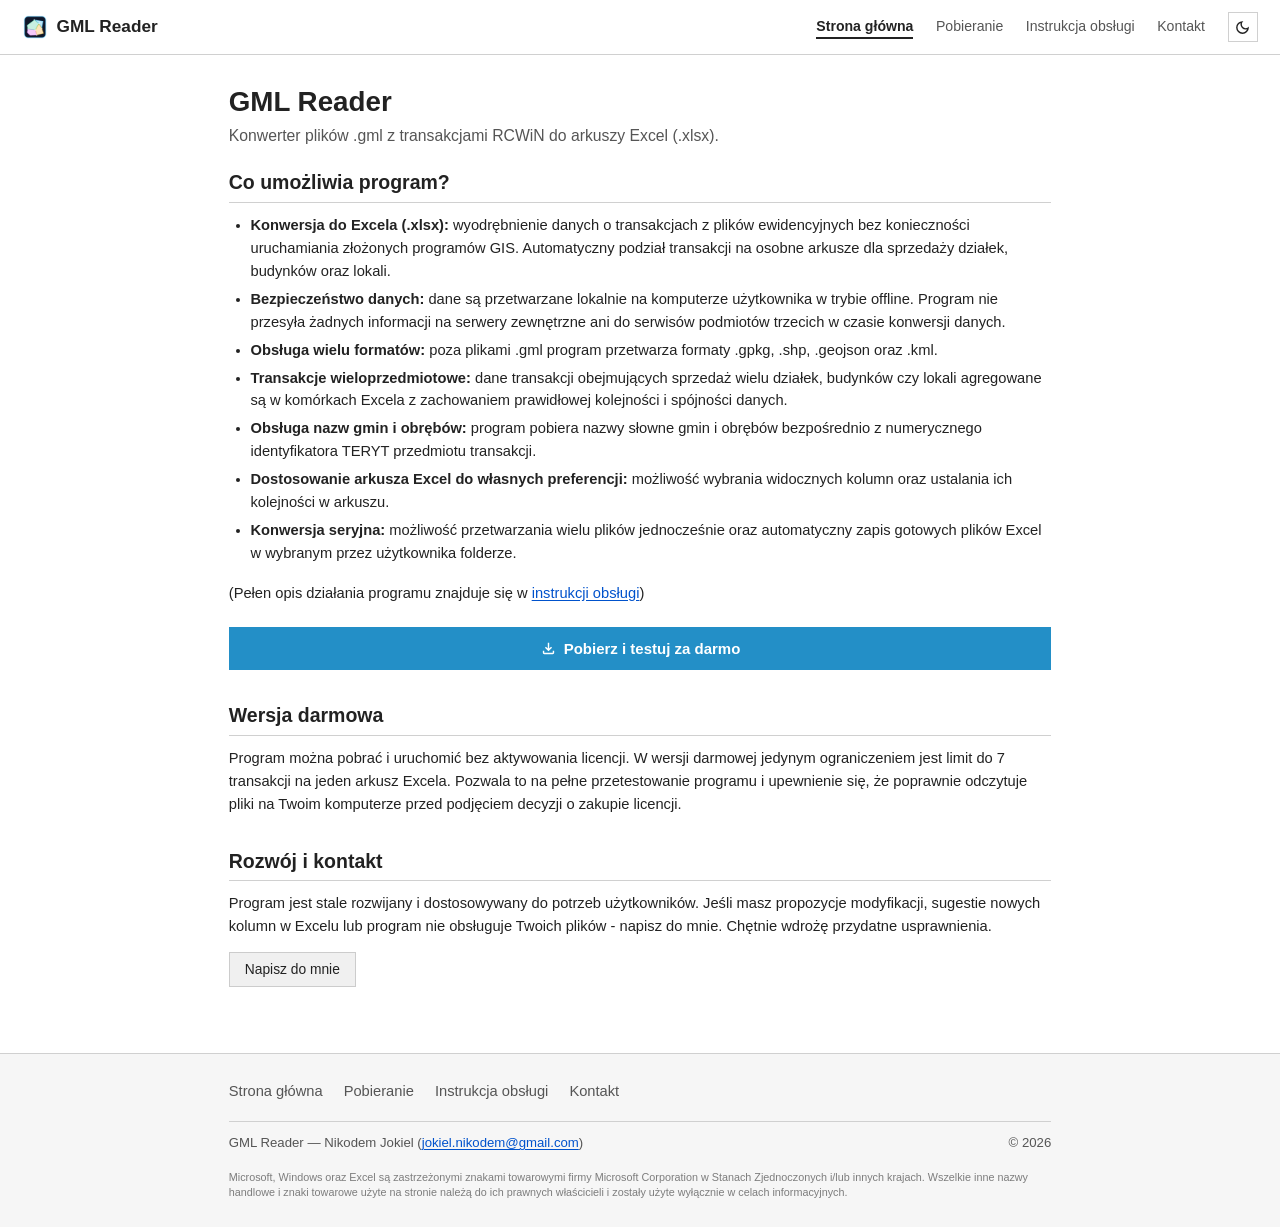
==== index.html @ 62259ad4 "added main website content" ====
<!DOCTYPE html>
<html lang="pl">
<head>
  <meta charset="UTF-8">
  <meta name="viewport" content="width=device-width, initial-scale=1.0">
  <title>GML Reader — Konwerter transakcji RCWiN do Excela</title>
  <meta name="description" content="Konwerter plików .gml z transakcjami RCWiN do arkuszy Excel (.xlsx).">
  <meta name="robots" content="index, follow">
  <link rel="canonical" href="https://gml-reader.pages.dev/">
  <link rel="icon" type="image/png" href="assets/icon.png">
  <link rel="stylesheet" href="css/style.css">
</head>
<body>
  <header class="site-header">
    <div class="header-inner">
      <a href="index.html" class="brand">
        <img src="assets/icon.png" alt="" class="brand-icon" width="24" height="24">
        <span>GML Reader</span>
      </a>
      <ul class="nav-links" id="nav-links">
        <li><a href="index.html" class="nav-link active">Strona główna</a></li> <li><a href="download.html" class="nav-link">Pobieranie</a></li> <li><a href="user-manual.html" class="nav-link">Instrukcja obsługi</a></li> <li><a href="contact.html" class="nav-link">Kontakt</a></li>
        <li><button class="theme-btn" id="theme-toggle" aria-label="Zmień motyw" title="Zmień motyw"></button></li>
      </ul>
      <button class="mobile-toggle" id="mobile-toggle" aria-label="Menu nawigacji" title="Menu">
        <svg viewBox="0 0 24 24" fill="currentColor"><path d="M3,18V16H21v2H3Zm0-5V11H21v2H3ZM3,8V6H21V8H3Z"/></svg>
      </button>
    </div>
  </header>

  <main>
    <div class="container">
      <div class="page-header">
        <h1 class="page-title">GML Reader</h1>
        <p class="page-lead">Konwerter plików .gml z transakcjami RCWiN do arkuszy Excel (.xlsx).</p>
      </div>

      <h2>Co umożliwia program?</h2>
      <ul>
        <li><strong>Konwersja do Excela (.xlsx):</strong> wyodrębnienie danych o transakcjach z plików ewidencyjnych bez konieczności uruchamiania złożonych programów GIS. Automatyczny podział transakcji na osobne arkusze dla sprzedaży działek, budynków oraz lokali.</li>
        <li><strong>Bezpieczeństwo danych:</strong> dane są przetwarzane lokalnie na komputerze użytkownika w trybie offline. Program nie przesyła żadnych informacji na serwery zewnętrzne ani do serwisów podmiotów trzecich w czasie konwersji danych.</li>
        <li><strong>Obsługa wielu formatów:</strong> poza plikami .gml program przetwarza formaty .gpkg, .shp, .geojson oraz .kml.</li>
        <li><strong>Transakcje wieloprzedmiotowe:</strong> dane transakcji obejmujących sprzedaż wielu działek, budynków czy lokali agregowane są w komórkach Excela z zachowaniem prawidłowej kolejności i spójności danych.</li>
        <li><strong>Obsługa nazw gmin i obrębów:</strong> program pobiera nazwy słowne gmin i obrębów bezpośrednio z numerycznego identyfikatora TERYT przedmiotu transakcji.</li>
        <li><strong>Dostosowanie arkusza Excel do własnych preferencji:</strong> możliwość wybrania widocznych kolumn oraz ustalania ich kolejności w arkuszu.</li>
        <li><strong>Konwersja seryjna:</strong> możliwość przetwarzania wielu plików jednocześnie oraz automatyczny zapis gotowych plików Excel w wybranym przez użytkownika folderze.</li>
      </ul>
      <p>(Pełen opis działania programu znajduje się w <a href="user-manual.html">instrukcji obsługi</a>)</p>

      <div class="btn-full-container">
        <a href="download.html" class="btn btn-primary btn-fullwidth btn-lg">
          <svg viewBox="0 0 24 24" fill="currentColor"><path d="M12,16L7,11L8.4,9.55l2.6,2.6V4h2v8.15l2.6-2.6L17,11l-5,5ZM6,20q-0.82,0-1.41-0.59T4,18V15H6v3H18V15h2v3q0,0.82-0.59,1.41T18,20H6Z"/></svg>
          <span>Pobierz i testuj za darmo</span>
        </a>
      </div>

      <h2>Wersja darmowa</h2>
      <p>Program można pobrać i uruchomić bez aktywowania licencji. W wersji darmowej jedynym ograniczeniem jest limit do 7 transakcji na jeden arkusz Excela. Pozwala to na pełne przetestowanie programu i upewnienie się, że poprawnie odczytuje pliki na Twoim komputerze przed podjęciem decyzji o zakupie licencji.</p>

      <h2>Rozwój i kontakt</h2>
      <p>Program jest stale rozwijany i dostosowywany do potrzeb użytkowników. Jeśli masz propozycje modyfikacji, sugestie nowych kolumn w Excelu lub program nie obsługuje Twoich plików - napisz do mnie. Chętnie wdrożę przydatne usprawnienia.</p>

      <div class="btn-left btn-contact-action">
        <a href="contact.html" class="btn">Napisz do mnie</a>
      </div>
    </div>
  </main>

  <footer class="site-footer">
    <div class="container footer-inner">
      <ul class="footer-nav">
        <li><a href="index.html">Strona główna</a></li>
        <li><a href="download.html">Pobieranie</a></li>
        <li><a href="user-manual.html">Instrukcja obsługi</a></li>
        <li><a href="contact.html">Kontakt</a></li>
      </ul>
      <div class="footer-info">
        <div>GML Reader — Nikodem Jokiel (<a href="mailto:jokiel.nikodem@gmail.com">jokiel.nikodem@gmail.com</a>)</div>
        <div>© 2026</div>
      </div>
      <div class="footer-trademark">Microsoft, Windows oraz Excel są zastrzeżonymi znakami towarowymi firmy Microsoft Corporation w Stanach Zjednoczonych i/lub innych krajach. Wszelkie inne nazwy handlowe i znaki towarowe użyte na stronie należą do ich prawnych właścicieli i zostały użyte wyłącznie w celach informacyjnych.</div>
    </div>
  </footer>
  <script src="js/main.js"></script>
</body>
</html>
---- css/style.css ----
/* GML Reader — Arkusz stylów */

:root {
  /* Motyw jasny */
  --bg: #ffffff;
  --bg-subtle: #f6f6f6;
  --border: #d0d0d0;
  --border-strong: #999999;
  --text: #222222;
  --text-muted: #555555;
  --link: #0052cc;
  --link-hover: #003380;
  --btn-bg: #f0f0f0;
  --btn-hover: #e4e4e4;
  --btn-border: #cccccc;
  --btn-text: #222222;
  --btn-primary-bg: #238fc7;
  --btn-primary-text: #ffffff;
  --btn-primary-hover: #1b7ba9;
  /* Badge new — fioletowy */
  --badge-bg: #f8eafa;
  --badge-text: #7b2783;
  --badge-border: #dc74ec;
  --table-border: #d0d0d0;
  --table-stripe: #fafafa;
  /* Stonowane ramki uwag (mniej nasycone) */
  --panel-smart-bg: #fdfaf2;
  --panel-smart-border: #dfcf9e;
  --panel-smart-title: #735919;
  --panel-free-bg: #f4f8fb;
  --panel-free-border: #b8d4e7;
  --panel-free-title: #276488;
  --highlight-border: #222222;
}

[data-theme="dark"] {
  /* Motyw ciemny — bazowany na próbkach użytkownika */
  --bg: #181818;
  --bg-subtle: #1f1f1f;
  --border: #2e2e2e;
  --border-strong: #444444;
  --text: #e0e0e0;
  --text-muted: #888888;
  --link: #66aaff;
  --link-hover: #99ccff;
  --btn-bg: #222222;
  --btn-hover: #2a2a2a;
  --btn-border: #383838;
  --btn-text: #e0e0e0;
  --btn-primary-bg: #238fc7;
  --btn-primary-text: #ffffff;
  --btn-primary-hover: #2ca4e2;
  /* Badge new — fioletowy */
  --badge-bg: #351a37;
  --badge-text: #f0a8f8;
  --badge-border: #6d3370;
  --table-border: #2e2e2e;
  --table-stripe: #1c1c1c;
  /* Stonowane ramki uwag w dark mode */
  --panel-smart-bg: #221e17;
  --panel-smart-border: #4d422a;
  --panel-smart-title: #d4b05a;
  --panel-free-bg: #182229;
  --panel-free-border: #2d4150;
  --panel-free-title: #61a9d4;
  --highlight-border: #e0e0e0;
}

/* Wymóg: Zero zaokrągleń krawędzi */
*,
*::before,
*::after {
  box-sizing: border-box;
  border-radius: 0 !important;
  margin: 0;
  padding: 0;
}

/* Powrót do pierwotnej wielkości czcionki bazowej */
html {
  font-size: 15px;
  scroll-behavior: smooth;
}

body {
  background-color: var(--bg);
  color: var(--text);
  font-family: -apple-system, BlinkMacSystemFont, "Segoe UI", Roboto, "Helvetica Neue", Arial, sans-serif;
  line-height: 1.55;
  min-height: 100vh;
  display: flex;
  flex-direction: column;
}

/* Header — rozciągnięty na całą szerokość ekranu */
.site-header {
  width: 100%;
  background-color: var(--bg);
  border-bottom: 1px solid var(--border);
  position: sticky;
  top: 0;
  z-index: 1000;
}

.header-inner {
  display: flex;
  align-items: center;
  justify-content: space-between;
  height: 54px;
  padding: 0 1.5rem;
  width: 100%;
}

.brand {
  display: inline-flex;
  align-items: center;
  gap: 10px;
  text-decoration: none;
  color: var(--text);
  font-weight: 700;
  font-size: 1.15rem;
  line-height: 1;
}

.brand-icon {
  width: 24px;
  height: 24px;
  display: block;
}

/* Nawigacja — perfekcyjnie wyśrodkowana w pionie na wysokości logo */
.nav-links {
  display: inline-flex;
  align-items: center;
  list-style: none;
  gap: 1.5rem;
  margin: 0;
  padding: 0;
}

.nav-links li {
  display: inline-flex;
  align-items: center;
  margin: 0;
  padding: 0;
}

.nav-link {
  color: var(--text-muted);
  text-decoration: none;
  font-size: 0.94rem;
  line-height: 1;
  padding: 4px 0;
  border-bottom: 2px solid transparent;
  display: inline-flex;
  align-items: center;
  transition: color 0.15s ease, border-color 0.15s ease;
}

.nav-link:hover {
  color: var(--text);
}

.nav-link.active {
  color: var(--text);
  font-weight: 600;
  border-bottom: 2px solid var(--text);
}

/* Przycisk motywu z ikoną SVG */
.theme-btn {
  background: transparent;
  border: 1px solid var(--border);
  color: var(--text);
  width: 30px;
  height: 30px;
  display: inline-flex;
  align-items: center;
  justify-content: center;
  cursor: pointer;
  padding: 0;
  line-height: 0;
}

.theme-btn:hover {
  background: var(--btn-hover);
}

.theme-btn svg {
  width: 17px;
  height: 17px;
}

/* Hamburger mobile */
.mobile-toggle {
  display: none;
  background: transparent;
  border: 1px solid var(--border);
  color: var(--text);
  width: 32px;
  height: 32px;
  padding: 0;
  cursor: pointer;
  align-items: center;
  justify-content: center;
  line-height: 0;
}

.mobile-toggle:hover {
  background: var(--btn-hover);
}

/* Kontenery treści */
.container {
  width: 100%;
  max-width: 860px;
  margin: 0 auto;
  padding: 0 1.25rem;
}

main {
  flex: 1;
  padding: 2rem 0 3rem;
}

.page-header {
  margin-bottom: 0.25rem;
  padding-bottom: 0.75rem;
}

.page-title {
  font-size: 1.85rem;
  font-weight: 700;
  margin-bottom: 0.35rem;
  color: var(--text);
  line-height: 1.25;
}

.page-lead {
  font-size: 1.05rem;
  color: var(--text-muted);
  line-height: 1.45;
  margin-bottom: 0;
}

.page-header+h2,
.page-header~h2:first-of-type {
  margin-top: 0.55rem;
}

h2 {
  font-size: 1.3rem;
  font-weight: 700;
  margin-top: 2rem;
  margin-bottom: 0.75rem;
  color: var(--text);
  border-bottom: 1px solid var(--border);
  padding-bottom: 0.3rem;
}

h3 {
  font-size: 1.05rem;
  font-weight: 600;
  margin-top: 1.4rem;
  margin-bottom: 0.45rem;
  color: var(--text);
}

/* Kotwice - offset 80px */
[id] {
  scroll-margin-top: 80px;
}

p {
  font-size: 0.98rem;
  margin-bottom: 0.9rem;
}

ul,
ol {
  font-size: 0.98rem;
  margin-bottom: 1.15rem;
  padding-left: 1.45rem;
}

li {
  margin-bottom: 0.35rem;
}

a {
  color: var(--link);
  text-decoration: underline;
  text-underline-offset: 2px;
}

a:hover {
  color: var(--link-hover);
}

code {
  font-family: Consolas, "Courier New", monospace;
  font-size: 0.9em;
  background-color: var(--bg-subtle);
  border: 1px solid var(--border);
  padding: 1px 4px;
}

/* Nazwy kolumn w sekcji 4 — lekko większe i pogrubione */
code.col-name {
  font-size: 0.98em;
  font-weight: 700;
  padding: 2px 6px;
  background-color: var(--bg-subtle);
  border: 1px solid var(--border);
  display: inline-block;
  margin-bottom: 3px;
}

/* Przyciski */
.btn-group {
  display: flex;
  flex-wrap: wrap;
  gap: 0.65rem;
  margin: 1.4rem 0;
}

.btn-left {
  display: flex;
  justify-content: flex-start;
  margin: 1.25rem 0;
}

.btn-contact-action {
  margin-top: 0.6rem;
  margin-bottom: 1.4rem;
}

.btn {
  display: inline-flex;
  align-items: center;
  justify-content: center;
  gap: 7px;
  padding: 7px 15px;
  font-size: 0.92rem;
  font-family: inherit;
  text-decoration: none !important;
  cursor: pointer;
  border: 1px solid var(--btn-border);
  background-color: var(--btn-bg);
  color: var(--btn-text) !important;
  font-weight: 500;
  line-height: 1.4;
}

.btn:hover {
  background-color: var(--btn-hover);
}

/* Przycisk pobierania — niebieski #238fc7 w obu motywach */
.btn-primary {
  background-color: var(--btn-primary-bg);
  color: var(--btn-primary-text) !important;
  border-color: var(--btn-primary-bg);
  font-weight: 600;
}

.btn-primary:hover {
  background-color: var(--btn-primary-hover);
  border-color: var(--btn-primary-hover);
}

.btn-lg {
  padding: 10px 20px;
  font-size: 1rem;
}

/* Przycisk na całą szerokość treści */
.btn-fullwidth {
  width: 100%;
  display: flex;
  justify-content: center;
  text-align: center;
}

.btn-full-container {
  margin: 1.5rem 0;
}

.btn svg {
  width: 17px;
  height: 17px;
  display: inline-block;
  vertical-align: middle;
}

/* Tabelka wersji */
.version-table {
  width: 100%;
  border-collapse: collapse;
  margin: 1.35rem 0;
  font-size: 0.94rem;
}

.version-table th,
.version-table td {
  border: 1px solid var(--table-border);
  padding: 9px 12px;
  text-align: left;
  vertical-align: middle;
}

.version-table th {
  background-color: var(--bg-subtle);
  font-weight: 600;
}

.version-table tr:nth-child(even) td {
  background-color: var(--table-stripe);
}

/* Badge NEW — fioletowy, uniesiony wyżej */
.badge-new {
  display: inline-block;
  background-color: var(--badge-bg);
  color: var(--badge-text);
  border: 1px solid var(--badge-border);
  font-size: 0.68rem;
  font-weight: 600;
  text-transform: uppercase;
  padding: 1px 5px;
  margin-left: 6px;
  position: relative;
  top: -3px;
  line-height: 1.2;
}

/* Stonowane ramki uwag na stronie pobierania (równe obramowanie ze wszystkich stron) */
.panel-warn {
  border: 1px solid var(--panel-smart-border);
  background-color: var(--panel-smart-bg);
  padding: 1.1rem 1.3rem;
  margin: 1.35rem 0;
}

.panel-warn-title {
  font-weight: 700;
  font-size: 1rem;
  color: var(--panel-smart-title);
  margin-bottom: 0.45rem;
  display: block;
}

.panel-info {
  border: 1px solid var(--panel-free-border);
  background-color: var(--panel-free-bg);
  padding: 1.1rem 1.3rem;
  margin: 1.35rem 0;
}

.panel-info-title {
  font-weight: 700;
  font-size: 1rem;
  color: var(--panel-free-title);
  margin-bottom: 0.45rem;
  display: block;
}

/* Screenshoty */
.screenshot-box {
  margin: 1.25rem 0;
  border: 1px solid var(--border);
  background-color: var(--bg-subtle);
  line-height: 0;
  overflow: hidden;
}

.screenshot-img {
  width: 100%;
  height: auto;
  display: block;
}

.light-only {
  display: block;
}

.dark-only {
  display: none;
}

[data-theme="dark"] .light-only {
  display: none;
}

[data-theme="dark"] .dark-only {
  display: block;
}

/* Separator po tabelce w sekcji 4 */
.section-separator {
  border: 0;
  border-top: 1px solid var(--border);
  margin: 1.75rem 0 1.5rem;
}

/* Większe odstępy w sekcji 4 opisów kolumn */
.column-desc-block {
  margin-bottom: 1.75rem;
  padding-bottom: 1.25rem;
  border-bottom: 1px solid var(--border);
}

.column-desc-block:last-child {
  border-bottom: none;
  margin-bottom: 0.8rem;
}

.manual-highlight {
  border-left: 3px solid var(--highlight-border);
  padding-left: 11px;
  margin: 0.65rem 0;
  font-size: 0.96rem;
}

/* Spis treści instrukcji (układ z lewą kolumną) */
.manual-layout {
  display: flex;
  gap: 2.5rem;
  align-items: flex-start;
  max-width: 1140px;
  margin: 0 auto;
  padding: 0 1.5rem;
}

.manual-sidebar {
  width: 280px;
  flex-shrink: 0;
  position: sticky;
  top: 76px;
  max-height: calc(100vh - 90px);
  overflow-y: auto;
  padding-right: 0.5rem;
}

.toc-sticky {
  border: 1px solid var(--border);
  background-color: var(--bg-subtle);
  padding: 1rem 1.15rem;
  font-size: 0.92rem;
}

.toc-title {
  font-weight: 700;
  margin-bottom: 0.65rem;
  padding-bottom: 0.4rem;
  border-bottom: 1px solid var(--border);
  font-size: 1rem;
}

.toc-list {
  list-style: none;
  padding-left: 0;
  margin-bottom: 0;
}

.toc-list li {
  margin-bottom: 0.45rem;
}

.toc-list a {
  color: var(--text-muted);
  text-decoration: none;
  display: block;
  padding: 2px 0;
  transition: color 0.15s ease, font-weight 0.15s ease;
}

.toc-list a:hover {
  color: var(--text);
  text-decoration: underline;
}

.toc-list a.active {
  color: var(--text);
  font-weight: 700;
  border-left: 2px solid var(--text);
  padding-left: 7px;
}

.toc-sublist {
  list-style: none;
  padding-left: 0.95rem;
  margin-top: 0.3rem;
  font-size: 0.88rem;
}

.toc-sublist li {
  margin-bottom: 0.25rem;
}

.manual-content {
  flex: 1;
  min-width: 0;
}

.manual-content section {
  margin-bottom: 2.5rem;
}

/* Sekcja kontaktu */
.contact-box {
  border: 1px solid var(--border);
  background-color: var(--bg-subtle);
  padding: 1.3rem;
  margin: 1.35rem 0;
}

.contact-row {
  display: flex;
  align-items: center;
  flex-wrap: wrap;
  gap: 0.8rem;
  margin-top: 0.75rem;
}

.email-text {
  font-family: Consolas, monospace;
  font-size: 1rem;
  font-weight: 600;
  padding: 5px 9px;
  border: 1px solid var(--border);
  background: var(--bg);
}

.copy-msg {
  font-size: 0.86rem;
  color: var(--text-muted);
  display: none;
}

.copy-msg.visible {
  display: inline;
}

/* Stopka z Trademark Disclaimer */
.site-footer {
  border-top: 1px solid var(--border);
  padding: 1.75rem 0;
  margin-top: auto;
  font-size: 0.88rem;
  color: var(--text-muted);
  background-color: var(--bg-subtle);
  width: 100%;
}

.footer-inner {
  display: flex;
  flex-direction: column;
  gap: 0.85rem;
}

.footer-nav {
  display: flex;
  flex-wrap: wrap;
  gap: 1.4rem;
  list-style: none;
  padding: 0;
  margin: 0;
}

.footer-nav a {
  color: var(--text-muted);
  text-decoration: none;
}

.footer-nav a:hover {
  color: var(--text);
  text-decoration: underline;
}

.footer-info {
  display: flex;
  justify-content: space-between;
  flex-wrap: wrap;
  gap: 0.75rem;
  padding-top: 0.75rem;
  border-top: 1px solid var(--border);
}

.footer-trademark {
  font-size: 0.72rem;
  color: var(--text-muted);
  opacity: 0.75;
  line-height: 1.4;
  margin-top: 0.25rem;
}

/* Responsywność */
@media (max-width: 860px) {
  .manual-layout {
    display: block;
    max-width: 860px;
    padding: 0 1.25rem;
  }

  .manual-sidebar {
    width: 100%;
    position: static;
    margin-bottom: 2rem;
    max-height: none;
  }
}

@media (max-width: 768px) {
  .mobile-toggle {
    display: inline-flex;
  }

  .nav-links {
    display: none;
    position: absolute;
    top: 100%;
    left: 0;
    width: 100%;
    background-color: var(--bg);
    border-bottom: 1px solid var(--border);
    flex-direction: column;
    align-items: flex-start;
    padding: 1rem 1.5rem;
    gap: 0.85rem;
    height: auto;
    box-shadow: 0 4px 12px rgba(0, 0, 0, 0.25);
    z-index: 999;
  }

  .nav-links.show {
    display: flex;
  }

  .nav-link {
    width: 100%;
    padding: 7px 0;
  }

  .btn-group {
    flex-direction: column;
  }

  .btn {
    width: 100%;
    text-align: center;
  }
}

/* Wydruk */
@media print {

  .site-header,
  .site-footer,
  .btn,
  .theme-btn,
  .mobile-toggle,
  .btn-group,
  .manual-sidebar {
    display: none !important;
  }

  body {
    background: #ffffff !important;
    color: #000000 !important;
    font-size: 11pt;
  }

  .manual-layout,
  .container {
    max-width: 100% !important;
    padding: 0 !important;
  }

  a {
    color: #000000 !important;
    text-decoration: underline;
  }
}
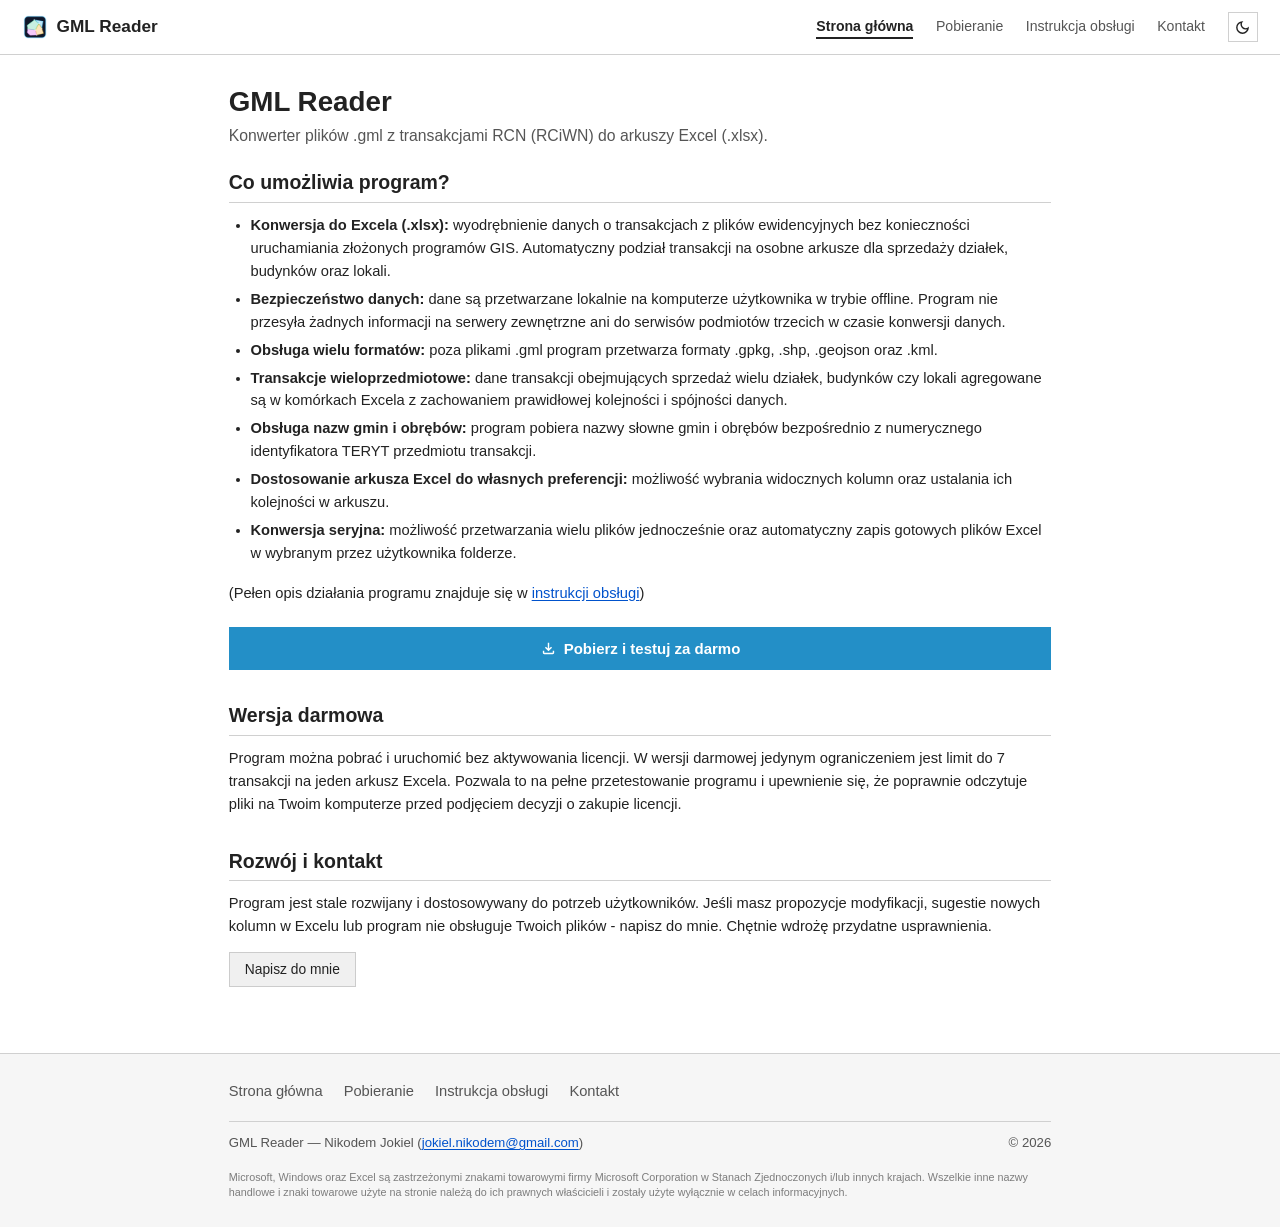
==== commit bf7e5ac1: "fixed typos" ====
--- a/index.html
+++ b/index.html
@@ -1,15 +1,17 @@
 <!DOCTYPE html>
 <html lang="pl">
+
 <head>
   <meta charset="UTF-8">
   <meta name="viewport" content="width=device-width, initial-scale=1.0">
-  <title>GML Reader — Konwerter transakcji RCWiN do Excela</title>
-  <meta name="description" content="Konwerter plików .gml z transakcjami RCWiN do arkuszy Excel (.xlsx).">
+  <title>GML Reader — Konwerter transakcji RCN do Excela</title>
+  <meta name="description" content="Konwerter plików .gml z transakcjami RCN (RCiWN) do arkuszy Excel (.xlsx).">
   <meta name="robots" content="index, follow">
   <link rel="canonical" href="https://gml-reader.pages.dev/">
   <link rel="icon" type="image/png" href="assets/icon.png">
   <link rel="stylesheet" href="css/style.css">
 </head>
+
 <body>
   <header class="site-header">
     <div class="header-inner">
@@ -18,11 +20,16 @@
         <span>GML Reader</span>
       </a>
       <ul class="nav-links" id="nav-links">
-        <li><a href="index.html" class="nav-link active">Strona główna</a></li> <li><a href="download.html" class="nav-link">Pobieranie</a></li> <li><a href="user-manual.html" class="nav-link">Instrukcja obsługi</a></li> <li><a href="contact.html" class="nav-link">Kontakt</a></li>
+        <li><a href="index.html" class="nav-link active">Strona główna</a></li>
+        <li><a href="download.html" class="nav-link">Pobieranie</a></li>
+        <li><a href="user-manual.html" class="nav-link">Instrukcja obsługi</a></li>
+        <li><a href="contact.html" class="nav-link">Kontakt</a></li>
         <li><button class="theme-btn" id="theme-toggle" aria-label="Zmień motyw" title="Zmień motyw"></button></li>
       </ul>
       <button class="mobile-toggle" id="mobile-toggle" aria-label="Menu nawigacji" title="Menu">
-        <svg viewBox="0 0 24 24" fill="currentColor"><path d="M3,18V16H21v2H3Zm0-5V11H21v2H3ZM3,8V6H21V8H3Z"/></svg>
+        <svg viewBox="0 0 24 24" fill="currentColor">
+          <path d="M3,18V16H21v2H3Zm0-5V11H21v2H3ZM3,8V6H21V8H3Z" />
+        </svg>
       </button>
     </div>
   </header>
@@ -31,33 +38,49 @@
     <div class="container">
       <div class="page-header">
         <h1 class="page-title">GML Reader</h1>
-        <p class="page-lead">Konwerter plików .gml z transakcjami RCWiN do arkuszy Excel (.xlsx).</p>
+        <p class="page-lead">Konwerter plików .gml z transakcjami RCN (RCiWN) do arkuszy Excel (.xlsx).</p>
       </div>
 
       <h2>Co umożliwia program?</h2>
       <ul>
-        <li><strong>Konwersja do Excela (.xlsx):</strong> wyodrębnienie danych o transakcjach z plików ewidencyjnych bez konieczności uruchamiania złożonych programów GIS. Automatyczny podział transakcji na osobne arkusze dla sprzedaży działek, budynków oraz lokali.</li>
-        <li><strong>Bezpieczeństwo danych:</strong> dane są przetwarzane lokalnie na komputerze użytkownika w trybie offline. Program nie przesyła żadnych informacji na serwery zewnętrzne ani do serwisów podmiotów trzecich w czasie konwersji danych.</li>
-        <li><strong>Obsługa wielu formatów:</strong> poza plikami .gml program przetwarza formaty .gpkg, .shp, .geojson oraz .kml.</li>
-        <li><strong>Transakcje wieloprzedmiotowe:</strong> dane transakcji obejmujących sprzedaż wielu działek, budynków czy lokali agregowane są w komórkach Excela z zachowaniem prawidłowej kolejności i spójności danych.</li>
-        <li><strong>Obsługa nazw gmin i obrębów:</strong> program pobiera nazwy słowne gmin i obrębów bezpośrednio z numerycznego identyfikatora TERYT przedmiotu transakcji.</li>
-        <li><strong>Dostosowanie arkusza Excel do własnych preferencji:</strong> możliwość wybrania widocznych kolumn oraz ustalania ich kolejności w arkuszu.</li>
-        <li><strong>Konwersja seryjna:</strong> możliwość przetwarzania wielu plików jednocześnie oraz automatyczny zapis gotowych plików Excel w wybranym przez użytkownika folderze.</li>
+        <li><strong>Konwersja do Excela (.xlsx):</strong> wyodrębnienie danych o transakcjach z plików ewidencyjnych bez
+          konieczności uruchamiania złożonych programów GIS. Automatyczny podział transakcji na osobne arkusze dla
+          sprzedaży działek, budynków oraz lokali.</li>
+        <li><strong>Bezpieczeństwo danych:</strong> dane są przetwarzane lokalnie na komputerze użytkownika w trybie
+          offline. Program nie przesyła żadnych informacji na serwery zewnętrzne ani do serwisów podmiotów trzecich w
+          czasie konwersji danych.</li>
+        <li><strong>Obsługa wielu formatów:</strong> poza plikami .gml program przetwarza formaty .gpkg, .shp, .geojson
+          oraz .kml.</li>
+        <li><strong>Transakcje wieloprzedmiotowe:</strong> dane transakcji obejmujących sprzedaż wielu działek, budynków
+          czy lokali agregowane są w komórkach Excela z zachowaniem prawidłowej kolejności i spójności danych.</li>
+        <li><strong>Obsługa nazw gmin i obrębów:</strong> program pobiera nazwy słowne gmin i obrębów bezpośrednio z
+          numerycznego identyfikatora TERYT przedmiotu transakcji.</li>
+        <li><strong>Dostosowanie arkusza Excel do własnych preferencji:</strong> możliwość wybrania widocznych kolumn
+          oraz ustalania ich kolejności w arkuszu.</li>
+        <li><strong>Konwersja seryjna:</strong> możliwość przetwarzania wielu plików jednocześnie oraz automatyczny
+          zapis gotowych plików Excel w wybranym przez użytkownika folderze.</li>
       </ul>
       <p>(Pełen opis działania programu znajduje się w <a href="user-manual.html">instrukcji obsługi</a>)</p>
 
       <div class="btn-full-container">
         <a href="download.html" class="btn btn-primary btn-fullwidth btn-lg">
-          <svg viewBox="0 0 24 24" fill="currentColor"><path d="M12,16L7,11L8.4,9.55l2.6,2.6V4h2v8.15l2.6-2.6L17,11l-5,5ZM6,20q-0.82,0-1.41-0.59T4,18V15H6v3H18V15h2v3q0,0.82-0.59,1.41T18,20H6Z"/></svg>
+          <svg viewBox="0 0 24 24" fill="currentColor">
+            <path
+              d="M12,16L7,11L8.4,9.55l2.6,2.6V4h2v8.15l2.6-2.6L17,11l-5,5ZM6,20q-0.82,0-1.41-0.59T4,18V15H6v3H18V15h2v3q0,0.82-0.59,1.41T18,20H6Z" />
+          </svg>
           <span>Pobierz i testuj za darmo</span>
         </a>
       </div>
 
       <h2>Wersja darmowa</h2>
-      <p>Program można pobrać i uruchomić bez aktywowania licencji. W wersji darmowej jedynym ograniczeniem jest limit do 7 transakcji na jeden arkusz Excela. Pozwala to na pełne przetestowanie programu i upewnienie się, że poprawnie odczytuje pliki na Twoim komputerze przed podjęciem decyzji o zakupie licencji.</p>
+      <p>Program można pobrać i uruchomić bez aktywowania licencji. W wersji darmowej jedynym ograniczeniem jest limit
+        do 7 transakcji na jeden arkusz Excela. Pozwala to na pełne przetestowanie programu i upewnienie się, że
+        poprawnie odczytuje pliki na Twoim komputerze przed podjęciem decyzji o zakupie licencji.</p>
 
       <h2>Rozwój i kontakt</h2>
-      <p>Program jest stale rozwijany i dostosowywany do potrzeb użytkowników. Jeśli masz propozycje modyfikacji, sugestie nowych kolumn w Excelu lub program nie obsługuje Twoich plików - napisz do mnie. Chętnie wdrożę przydatne usprawnienia.</p>
+      <p>Program jest stale rozwijany i dostosowywany do potrzeb użytkowników. Jeśli masz propozycje modyfikacji,
+        sugestie nowych kolumn w Excelu lub program nie obsługuje Twoich plików - napisz do mnie. Chętnie wdrożę
+        przydatne usprawnienia.</p>
 
       <div class="btn-left btn-contact-action">
         <a href="contact.html" class="btn">Napisz do mnie</a>
@@ -77,9 +100,12 @@
         <div>GML Reader — Nikodem Jokiel (<a href="mailto:jokiel.nikodem@gmail.com">jokiel.nikodem@gmail.com</a>)</div>
         <div>© 2026</div>
       </div>
-      <div class="footer-trademark">Microsoft, Windows oraz Excel są zastrzeżonymi znakami towarowymi firmy Microsoft Corporation w Stanach Zjednoczonych i/lub innych krajach. Wszelkie inne nazwy handlowe i znaki towarowe użyte na stronie należą do ich prawnych właścicieli i zostały użyte wyłącznie w celach informacyjnych.</div>
+      <div class="footer-trademark">Microsoft, Windows oraz Excel są zastrzeżonymi znakami towarowymi firmy Microsoft
+        Corporation w Stanach Zjednoczonych i/lub innych krajach. Wszelkie inne nazwy handlowe i znaki towarowe użyte na
+        stronie należą do ich prawnych właścicieli i zostały użyte wyłącznie w celach informacyjnych.</div>
     </div>
   </footer>
   <script src="js/main.js"></script>
 </body>
-</html>
+
+</html>
--- a/css/style.css
+++ b/css/style.css
@@ -418,6 +418,14 @@
   background-color: var(--table-stripe);
 }
 
+.version-note {
+  font-size: 0.82rem;
+  color: var(--text-muted);
+  margin-top: -0.65rem;
+  margin-bottom: 1.6rem;
+  line-height: 1.45;
+}
+
 /* Badge NEW — fioletowy, uniesiony wyżej */
 .badge-new {
   display: inline-block;
